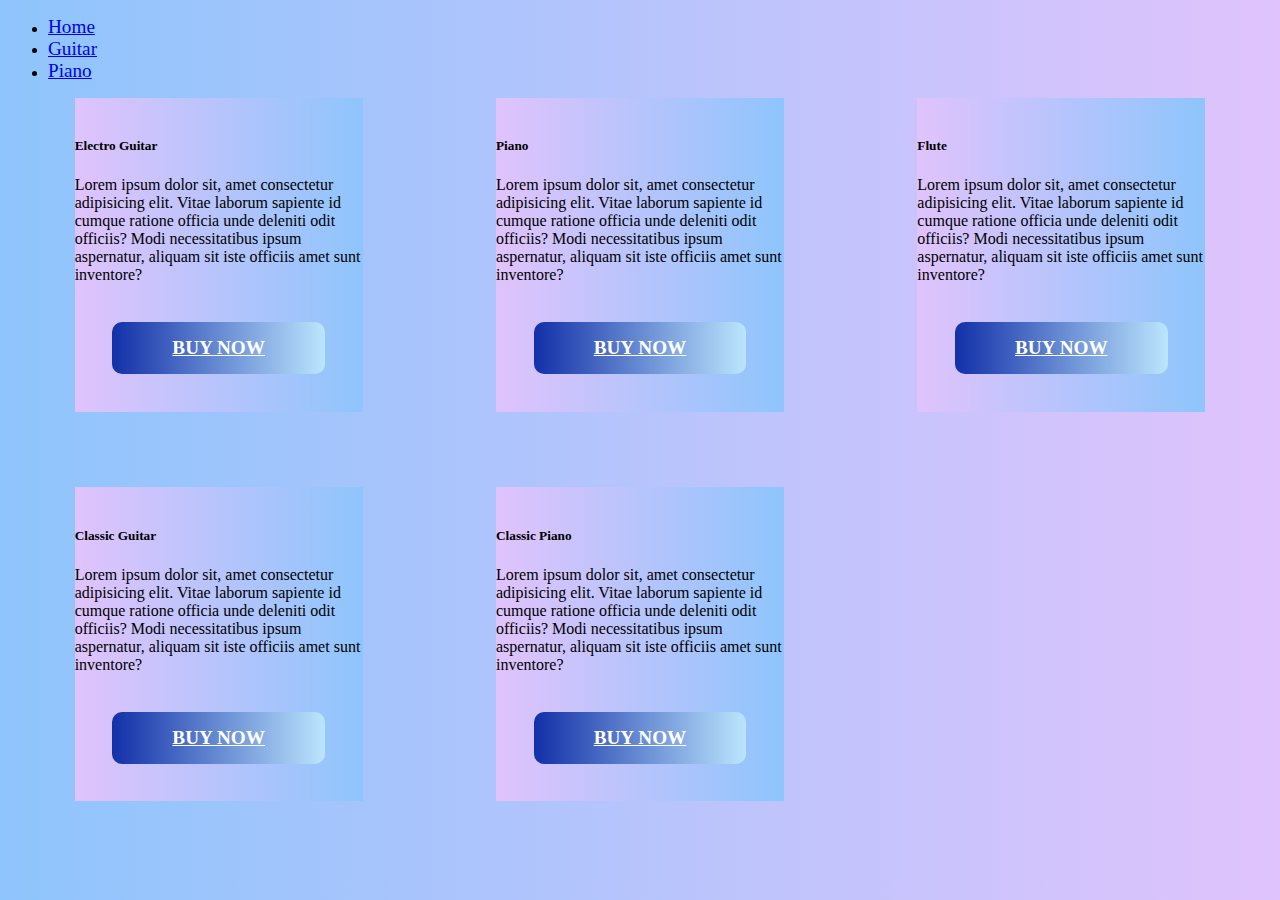
==== guitars.html @ 1c14a675 "fixed changin pages" ====
<!DOCTYPE html>
<html lang="en">
<head>
    <meta charset="UTF-8">
    <meta http-equiv="X-UA-Compatible" content="IE=edge">
    <meta name="viewport" content="width=device-width, initial-scale=1.0">
    <link href="https://cdn.jsdelivr.net/npm/bootstrap@5.3.0-alpha3/dist/css/bootstrap.min.css" rel="stylesheet" integrity="sha384-KK94CHFLLe+nY2dmCWGMq91rCGa5gtU4mk92HdvYe+M/SXH301p5ILy+dN9+nJOZ" crossorigin="anonymous">
    <link rel="stylesheet" href="style.css">
    <title>Musiclef</title>
</head>
<body>
    
    <ul class="nav p-3 nav-underline">
        <li class="nav-item p-3">
            <a class="nav-link text-light to" href="./index.html">Home</a>
          </li>  
        <li class="nav-item p-3">
          <a class="nav-link text-light active" href="./guitars.html">Guitar</a>
        </li>
        <li class="nav-item p-3">
            <a class="nav-link text-light to" href="./">Piano</a>
          </li>
      </ul>


<div class="grid">
        <div class="card he" style="width: 18rem;">
        <img src="https://www.wollongongmusic.com.au/wp-content/uploads/2020/10/gibson-les-paul-classic-electric-guitar-1-full.jpg" class="card-img-top" alt="">
        <div class="card-body">
          <h5 class="card-title">Electro Guitar</h5>
          <p class="card-text">Lorem ipsum dolor sit, amet consectetur adipisicing elit. Vitae laborum sapiente id cumque ratione officia unde deleniti odit officiis? Modi necessitatibus ipsum aspernatur, aliquam sit iste officiis amet sunt inventore?</p>
          <a href="#" class="btn btn-grad">Buy now
          </a>
        </div>
      </div>
      <div class="card he" style="width: 18rem;">
        <img src="https://www.do-re.com.tr/yamaha-ydp165b-dijital-piyano-siyah-6f247c3534942818168db870fa848071-57e830c91e7ab192bcbef6b68989c1e4-max-pp.jpg" class="card-img-top" alt="">
        <div class="card-body">
          <h5 class="card-title">Piano</h5>
          <p class="card-text">  Lorem ipsum dolor sit, amet consectetur adipisicing elit. Vitae laborum sapiente id cumque ratione officia unde deleniti odit officiis? Modi necessitatibus ipsum aspernatur, aliquam sit iste officiis amet sunt inventore?</p>
          <a href="#" class="btn btn-grad">Buy now</a>
        </div>
      </div>
      <div class="card he" style="width: 18rem;">
        <img src="https://img.fruugo.com/product/5/95/157924955_max.jpg" class="card-img-top" alt="">
        <div class="card-body">
          <h5 class="card-title">Flute</h5>
          <p class="card-text">  Lorem ipsum dolor sit, amet consectetur adipisicing elit. Vitae laborum sapiente id cumque ratione officia unde deleniti odit officiis? Modi necessitatibus ipsum aspernatur, aliquam sit iste officiis amet sunt inventore?</p>
          <a href="#" class="btn btn-grad">Buy now</a>
        </div>
      </div>
       <div class="card he" style="width: 18rem;">
        <img src="https://www.muzikaletleri.com.tr/image/cache/data/urunler2/3095296546885-1000x1000.jpg" class="card-img-top" alt="">
        <div class="card-body">
          <h5 class="card-title">Classic Guitar</h5>
          <p class="card-text">  Lorem ipsum dolor sit, amet consectetur adipisicing elit. Vitae laborum sapiente id cumque ratione officia unde deleniti odit officiis? Modi necessitatibus ipsum aspernatur, aliquam sit iste officiis amet sunt inventore?</p>
          <a href="#" class="btn btn-grad">Buy now</a>
        </div>
      </div>
      <div class="card he" style="width: 18rem;">
        <img src="https://cdn11.bigcommerce.com/s-rjo23zgaad/images/stencil/original/products/117/581/GL30-Polished-Ebony__50257.1620411104.jpg?c=1" class="card-img-top" alt="">
        <div class="card-body">
          <h5 class="card-title">Classic Piano</h5>
          <p class="card-text">  Lorem ipsum dolor sit, amet consectetur adipisicing elit. Vitae laborum sapiente id cumque ratione officia unde deleniti odit officiis? Modi necessitatibus ipsum aspernatur, aliquam sit iste officiis amet sunt inventore?</p>
          <a href="#" class="btn btn-grad">Buy now</a>
        </div>
      </div>
</div>




    <script src="https://cdn.jsdelivr.net/npm/bootstrap@5.3.0-alpha3/dist/js/bootstrap.bundle.min.js" integrity="sha384-ENjdO4Dr2bkBIFxQpeoTz1HIcje39Wm4jDKdf19U8gI4ddQ3GYNS7NTKfAdVQSZe" crossorigin="anonymous"></script>
</body>
</html>
---- style.css ----
body {
    background-color: rgb(0, 136, 255);
    background-color: #8EC5FC;
background-image: linear-gradient(to right, #8EC5FC 0%, #E0C3FC 100%);

}

.bold {
    font-weight: bolder;
}
.nav-link {
    font-size: larger;
}

.btn-grad {
    background-image: linear-gradient(to right, #1230a8 0%, #bfe9ff  51%, #1230a8  100%);
    margin: 1cm;
    padding: 15px 15px;
    text-align: center;
    font-size: larger;
    font-weight: bold;
    text-transform: uppercase;
    transition: 0.5s;
    background-size: 200% auto;
    color: white;            
    box-shadow: 0 0 0px #eee;
    border-radius: 10px;
    display: block;
  }

  .btn-grad:hover {
    background-position: right center; /* change the direction of the change here */
    color: #fff;
    text-decoration: double;
  }
 

.grid {
    display: grid;
    grid-template-columns: repeat(3, 1fr);
}

@media screen and (max-width: 950px) {
    .grid {
        display: grid;
        grid-template-columns: repeat(2, 1fr);
    }
}


@media screen and (max-width: 400px) {
    .grid {
        display: grid;
        grid-template-columns: repeat(1, 1fr);
    }
    .card {
        max-width: 235px;
}
}


@media screen and (max-width: 500px) {
    .grid {
        display: grid;
        grid-template-columns: repeat(1, 1fr);
    }
    .card {
        max-width: 250px;
}
}




.he {
    display: block;
    margin-left: auto;
    margin-right: auto;
    margin-bottom: 2cm;
    background-image: linear-gradient(to left, #8EC5FC 0%, #E0C3FC 100%);
    align-items: center;
}

.to {
    vertical-align: bottom;
}
/* 
.card-img-top {
    display: block;
    margin: auto;
    max-width: 90%;
} */

.card-img-top:hover {
    box-shadow: 0 0 2px 1px rgba(49, 49, 49, 0.5);
  }
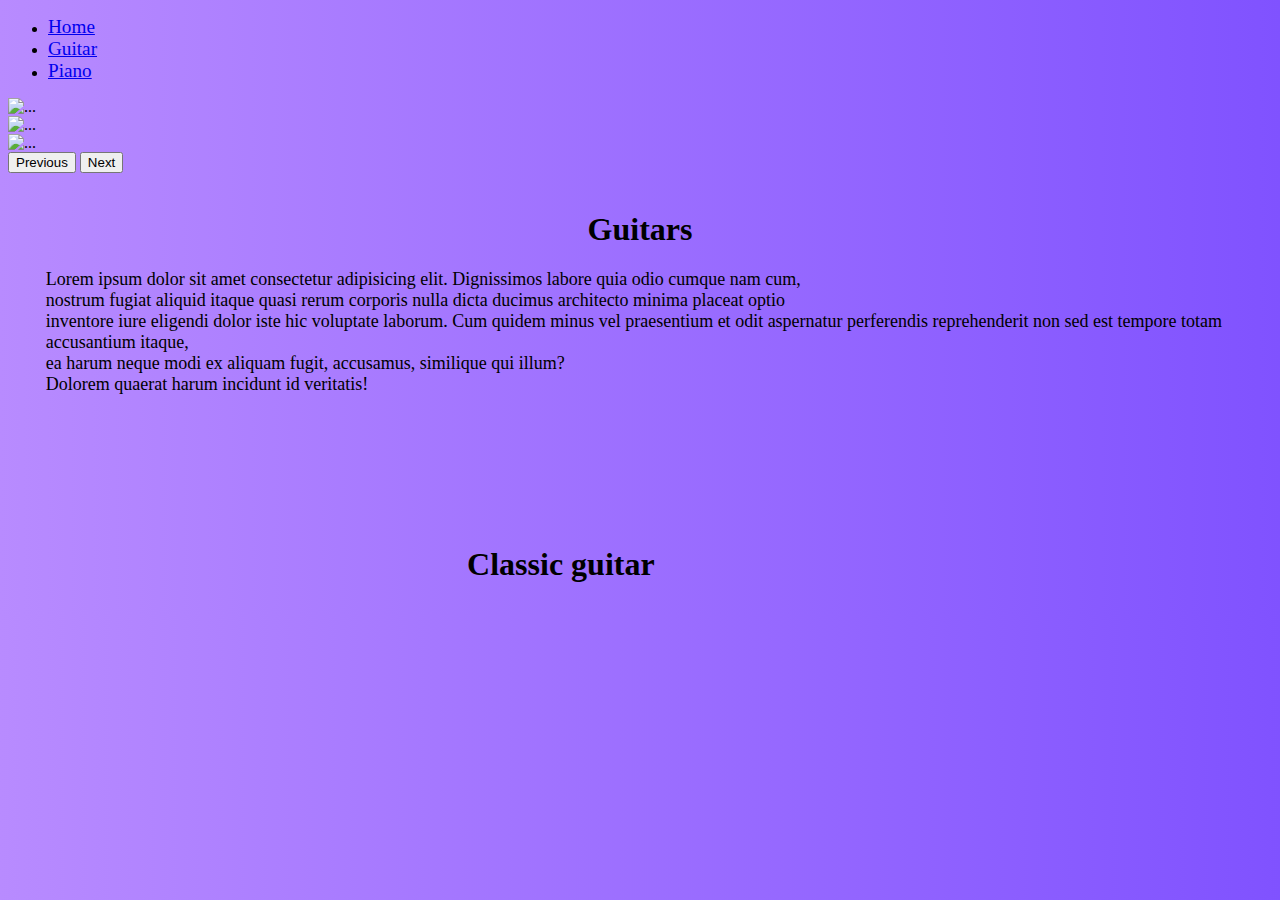
==== commit 27e6e965: "cg added" ====
--- a/guitars.html
+++ b/guitars.html
@@ -6,6 +6,7 @@
     <meta name="viewport" content="width=device-width, initial-scale=1.0">
     <link href="https://cdn.jsdelivr.net/npm/bootstrap@5.3.0-alpha3/dist/css/bootstrap.min.css" rel="stylesheet" integrity="sha384-KK94CHFLLe+nY2dmCWGMq91rCGa5gtU4mk92HdvYe+M/SXH301p5ILy+dN9+nJOZ" crossorigin="anonymous">
     <link rel="stylesheet" href="style.css">
+    <link rel="stylesheet" href="guitar.css">
     <title>Musiclef</title>
 </head>
 <body>
@@ -23,49 +24,46 @@
       </ul>
 
 
-<div class="grid">
-        <div class="card he" style="width: 18rem;">
-        <img src="https://www.wollongongmusic.com.au/wp-content/uploads/2020/10/gibson-les-paul-classic-electric-guitar-1-full.jpg" class="card-img-top" alt="">
-        <div class="card-body">
-          <h5 class="card-title">Electro Guitar</h5>
-          <p class="card-text">Lorem ipsum dolor sit, amet consectetur adipisicing elit. Vitae laborum sapiente id cumque ratione officia unde deleniti odit officiis? Modi necessitatibus ipsum aspernatur, aliquam sit iste officiis amet sunt inventore?</p>
-          <a href="#" class="btn btn-grad">Buy now
-          </a>
+
+
+      <div id="carouselExample" class="carousel slide">
+        <div class="carousel-inner">
+          <div class="carousel-item active">
+            <img src="https://img.freepik.com/premium-photo/set-guitars-music-shop_488220-42159.jpg?size=626&ext=jpg&ga=GA1.2.408444109.1683803613&semt=ais" class="d-block w-100" alt="...">
+          </div>
+          <div class="carousel-item">
+            <img src="https://images.unsplash.com/photo-1511379938547-c1f69419868d?ixlib=rb-4.0.3&ixid=MnwxMjA3fDB8MHxzZWFyY2h8MjB8fGElMjBsb3QlMjBvZiUyMGd1aXRhcnN8ZW58MHx8MHx8&auto=format&fit=crop&w=700&q=60" class="d-block w-100" alt="...">
+          </div>
+          <div class="carousel-item">
+            <img src="https://producerhive.com/wp-content/uploads/2021/03/Types-Of-Acoustic-Guitars.png" class="d-block w-100" alt="...">
+          </div>
         </div>
+        <button class="carousel-control-prev" type="button" data-bs-target="#carouselExample" data-bs-slide="prev">
+          <span class="carousel-control-prev-icon" aria-hidden="true"></span>
+          <span class="visually-hidden">Previous</span>
+        </button>
+        <button class="carousel-control-next" type="button" data-bs-target="#carouselExample" data-bs-slide="next">
+          <span class="carousel-control-next-icon" aria-hidden="true"></span>
+          <span class="visually-hidden">Next</span>
+        </button>
       </div>
-      <div class="card he" style="width: 18rem;">
-        <img src="https://www.do-re.com.tr/yamaha-ydp165b-dijital-piyano-siyah-6f247c3534942818168db870fa848071-57e830c91e7ab192bcbef6b68989c1e4-max-pp.jpg" class="card-img-top" alt="">
-        <div class="card-body">
-          <h5 class="card-title">Piano</h5>
-          <p class="card-text">  Lorem ipsum dolor sit, amet consectetur adipisicing elit. Vitae laborum sapiente id cumque ratione officia unde deleniti odit officiis? Modi necessitatibus ipsum aspernatur, aliquam sit iste officiis amet sunt inventore?</p>
-          <a href="#" class="btn btn-grad">Buy now</a>
-        </div>
-      </div>
-      <div class="card he" style="width: 18rem;">
-        <img src="https://img.fruugo.com/product/5/95/157924955_max.jpg" class="card-img-top" alt="">
-        <div class="card-body">
-          <h5 class="card-title">Flute</h5>
-          <p class="card-text">  Lorem ipsum dolor sit, amet consectetur adipisicing elit. Vitae laborum sapiente id cumque ratione officia unde deleniti odit officiis? Modi necessitatibus ipsum aspernatur, aliquam sit iste officiis amet sunt inventore?</p>
-          <a href="#" class="btn btn-grad">Buy now</a>
-        </div>
-      </div>
-       <div class="card he" style="width: 18rem;">
-        <img src="https://www.muzikaletleri.com.tr/image/cache/data/urunler2/3095296546885-1000x1000.jpg" class="card-img-top" alt="">
-        <div class="card-body">
-          <h5 class="card-title">Classic Guitar</h5>
-          <p class="card-text">  Lorem ipsum dolor sit, amet consectetur adipisicing elit. Vitae laborum sapiente id cumque ratione officia unde deleniti odit officiis? Modi necessitatibus ipsum aspernatur, aliquam sit iste officiis amet sunt inventore?</p>
-          <a href="#" class="btn btn-grad">Buy now</a>
-        </div>
-      </div>
-      <div class="card he" style="width: 18rem;">
-        <img src="https://cdn11.bigcommerce.com/s-rjo23zgaad/images/stencil/original/products/117/581/GL30-Polished-Ebony__50257.1620411104.jpg?c=1" class="card-img-top" alt="">
-        <div class="card-body">
-          <h5 class="card-title">Classic Piano</h5>
-          <p class="card-text">  Lorem ipsum dolor sit, amet consectetur adipisicing elit. Vitae laborum sapiente id cumque ratione officia unde deleniti odit officiis? Modi necessitatibus ipsum aspernatur, aliquam sit iste officiis amet sunt inventore?</p>
-          <a href="#" class="btn btn-grad">Buy now</a>
-        </div>
-      </div>
-</div>
+
+
+
+      <h1 class="g-main">
+        Guitars
+      </h1>
+    <p class="g-text">
+            Lorem ipsum dolor sit amet consectetur adipisicing elit. Dignissimos labore quia odio cumque nam cum, <br> nostrum fugiat aliquid itaque quasi rerum corporis nulla dicta ducimus architecto minima placeat optio <br> inventore iure eligendi dolor iste hic voluptate laborum. Cum quidem minus vel praesentium et odit aspernatur perferendis reprehenderit non sed est tempore totam accusantium itaque, <br> ea harum neque modi ex aliquam fugit, accusamus, similique qui illum? <br> Dolorem quaerat harum incidunt id veritatis!
+    </p>
+
+
+    <div class="cg">
+        <img id="cg" src="https://upload.wikimedia.org/wikipedia/commons/6/6e/Classical_Guitar_two_views2.png" alt="">
+        <h1 id="cg-txt">Classic guitar</h1>
+    </div>
+    
+
 
 
 
--- a/guitar.css
+++ b/guitar.css
@@ -0,0 +1,54 @@
+.g-main {
+    margin-top: 1cm;
+    text-align: center;
+}
+.g-text {
+    text-align: start;
+    font-size: large;
+    font-weight: 500;
+    margin: 1cm;
+    margin-top: 20px;
+}
+body {
+    background-color: rgb(0, 136, 255);
+    background-color: #8EC5FC;
+background-image: linear-gradient(to right, #b88bff 0%, #8052ff 100%);
+
+}
+.cg {
+    display: grid;
+    grid-template-columns: repeat(3, 1fr);
+}
+#cg {
+    width: 400px;
+}
+#cg-txt {
+    margin-top: 3cm;
+    margin-left: 1cm;
+}
+
+
+
+
+
+
+
+
+
+
+
+
+
+
+
+
+
+
+/* 
+.grid-p{
+    display: grid;
+    grid-template-columns: repeat(4, 1fr);
+}
+#gtxt {
+    vertical-align: middle;
+} */